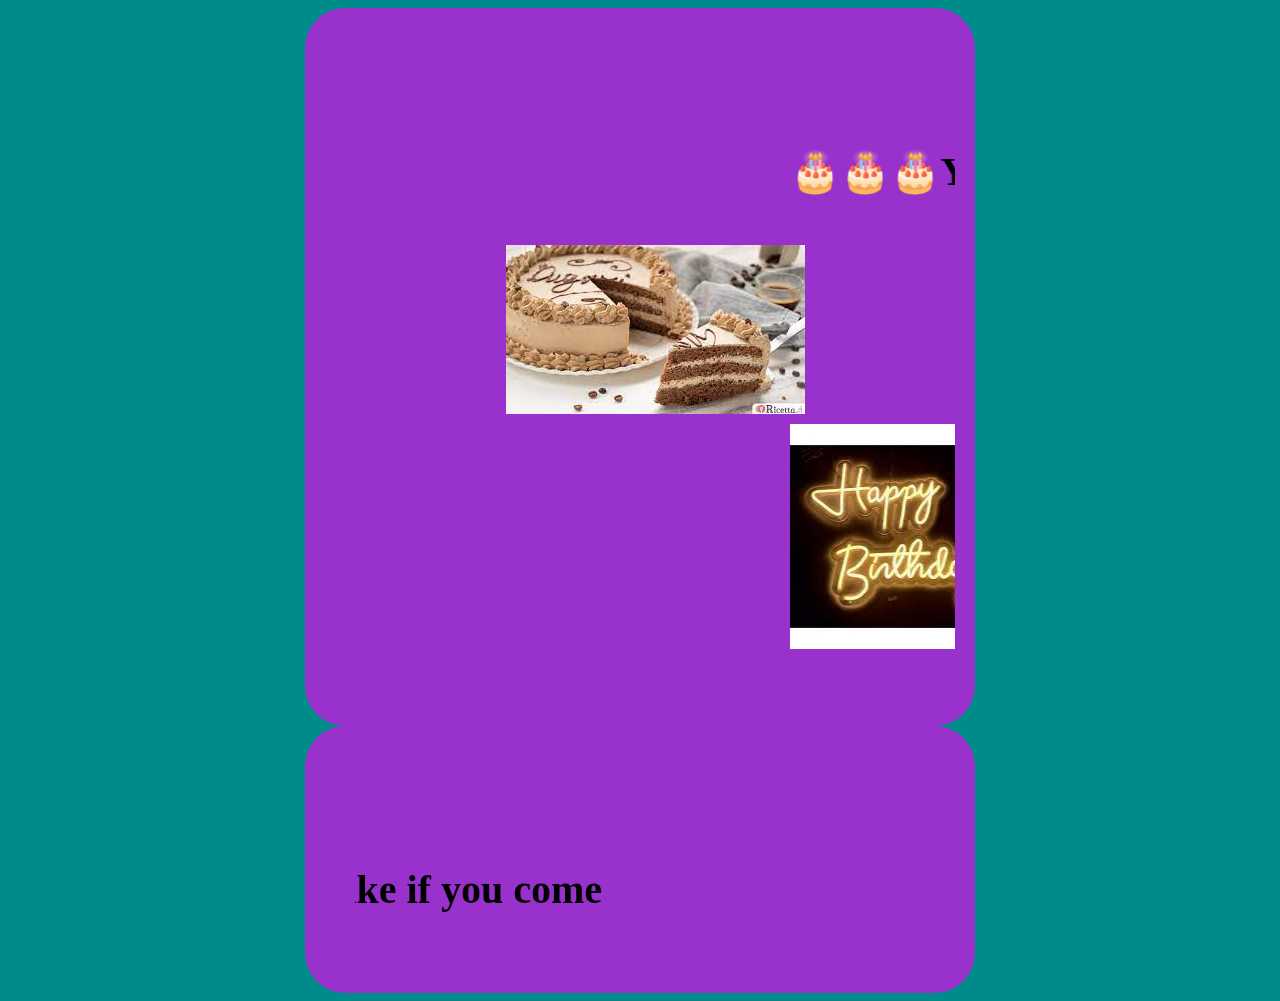
==== index.html @ fd368c4a "today I create an invite" ====
<!DOCTYPE html>
<html lang="en">
<head>
    <meta charset="UTF-8">
    <meta name="viewport" content="width=device-width, initial-scale=1.0">
    <title>my invitation</title>
</head>
<body>
   <div>
<h1>
    <p><marquee scrollamount="20" direction="left">🎂🎂🎂You are invitate to my birthday party🎂🎂🎂</marquee></p>
    <p><link rel="stylesheet" href="raphael.css"></p>
</h1>
<h1>
    <img src="download-1.jpg" alt="">
    <marquee scrollamount="20" direction=""><img src="download.jpg" alt=""></marquee>
</h1>

   </div> 
   <div>
       <h1>
           <p><marquee scrollamount="30" direction="right">I really like if you come</marquee></p>
       </h1>
   </div>
</body>
</html>
---- raphael.css ----
body{
background-color: darkcyan;

}

div{
background-color: darkorchid;
width: 600px;
text-align: center;
margin: auto;
padding: 100px 20px 30px 50px;
border-radius: 40px;
font-size: 20px;
}
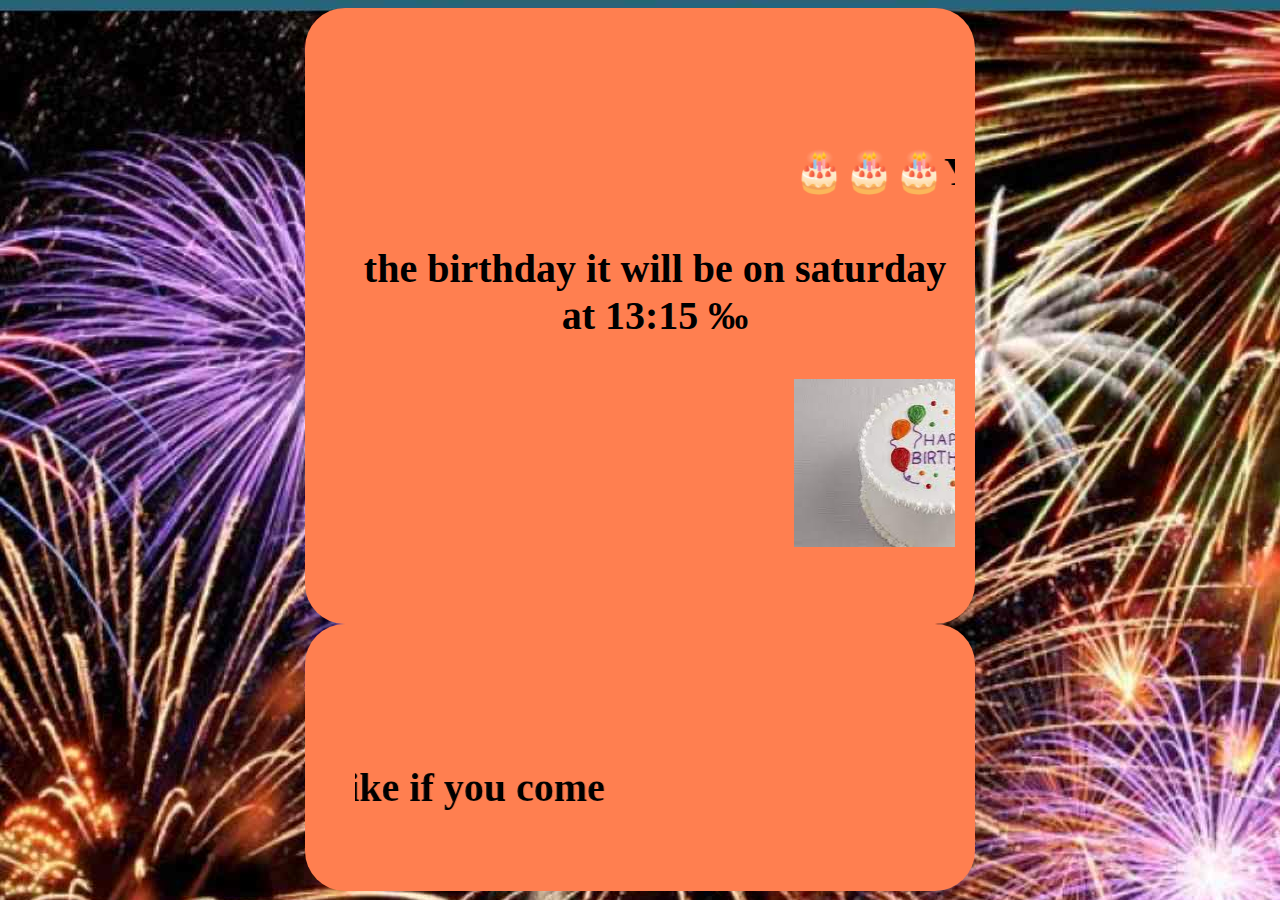
==== commit 104dcad9: "hi" ====
--- a/index.html
+++ b/index.html
@@ -4,22 +4,26 @@
     <meta charset="UTF-8">
     <meta name="viewport" content="width=device-width, initial-scale=1.0">
     <title>my invitation</title>
+    <link rel="stylesheet" href="raphael.css">
+    <link rel="stylesheet" href="https://cdn.jsdelivr.net/npm/bootstrap-icons@1.8.1/font/bootstrap-icons.css">
 </head>
 <body>
    <div>
 <h1>
     <p><marquee scrollamount="20" direction="left">🎂🎂🎂You are invitate to my birthday party🎂🎂🎂</marquee></p>
-    <p><link rel="stylesheet" href="raphael.css"></p>
+    <p>the birthday it will be on saturday at 13:15 ‰</p>
 </h1>
 <h1>
-    <img src="download-1.jpg" alt="">
     <marquee scrollamount="20" direction=""><img src="download.jpg" alt=""></marquee>
 </h1>
 
    </div> 
    <div>
        <h1>
-           <p><marquee scrollamount="30" direction="right">I really like if you come</marquee></p>
+           <p><marquee scrollamount="30" direction="right">🎉
+            <i class="bi bi-balloon"></i>
+               I really like if you come
+            </marquee></p>
        </h1>
    </div>
 </body>
--- a/raphael.css
+++ b/raphael.css
@@ -1,10 +1,10 @@
 body{
-background-color: darkcyan;
+background-image: url(fuochi.jpg);
 
 }
 
 div{
-background-color: darkorchid;
+background-color: coral;
 width: 600px;
 text-align: center;
 margin: auto;
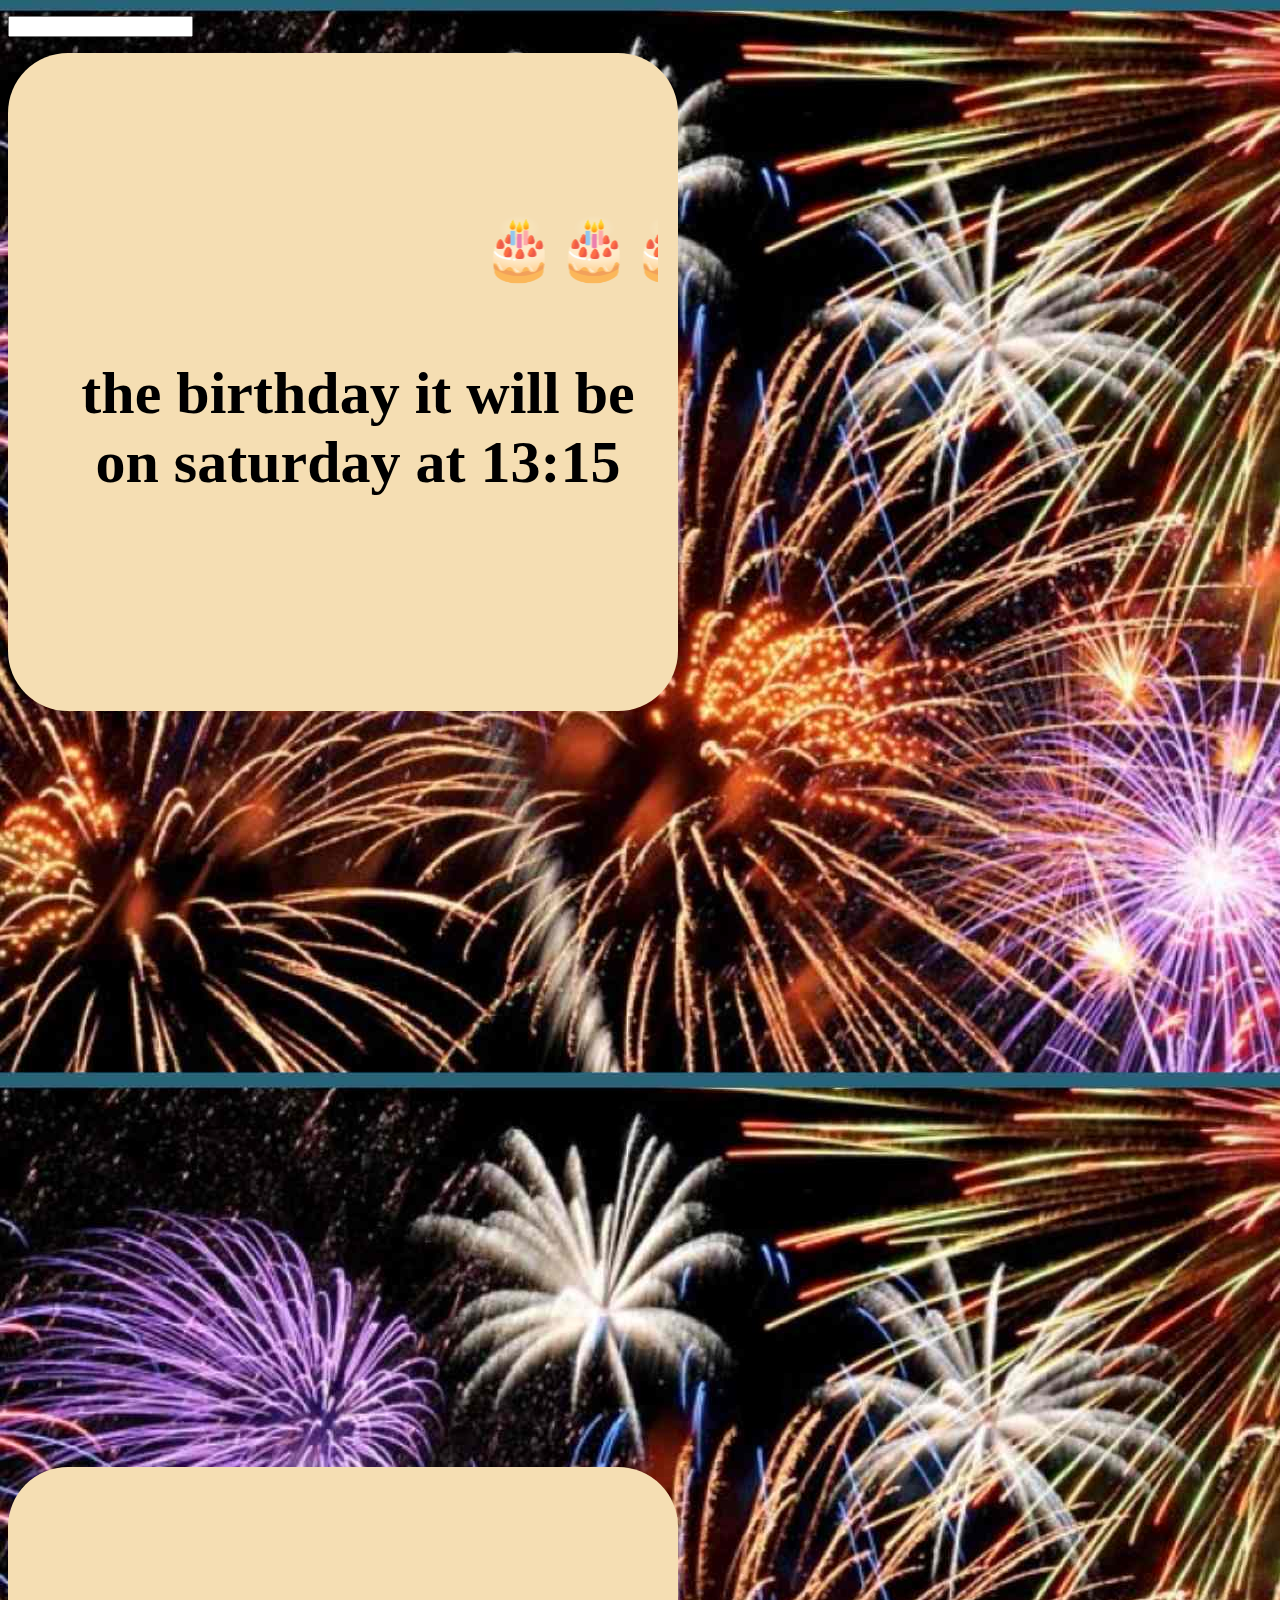
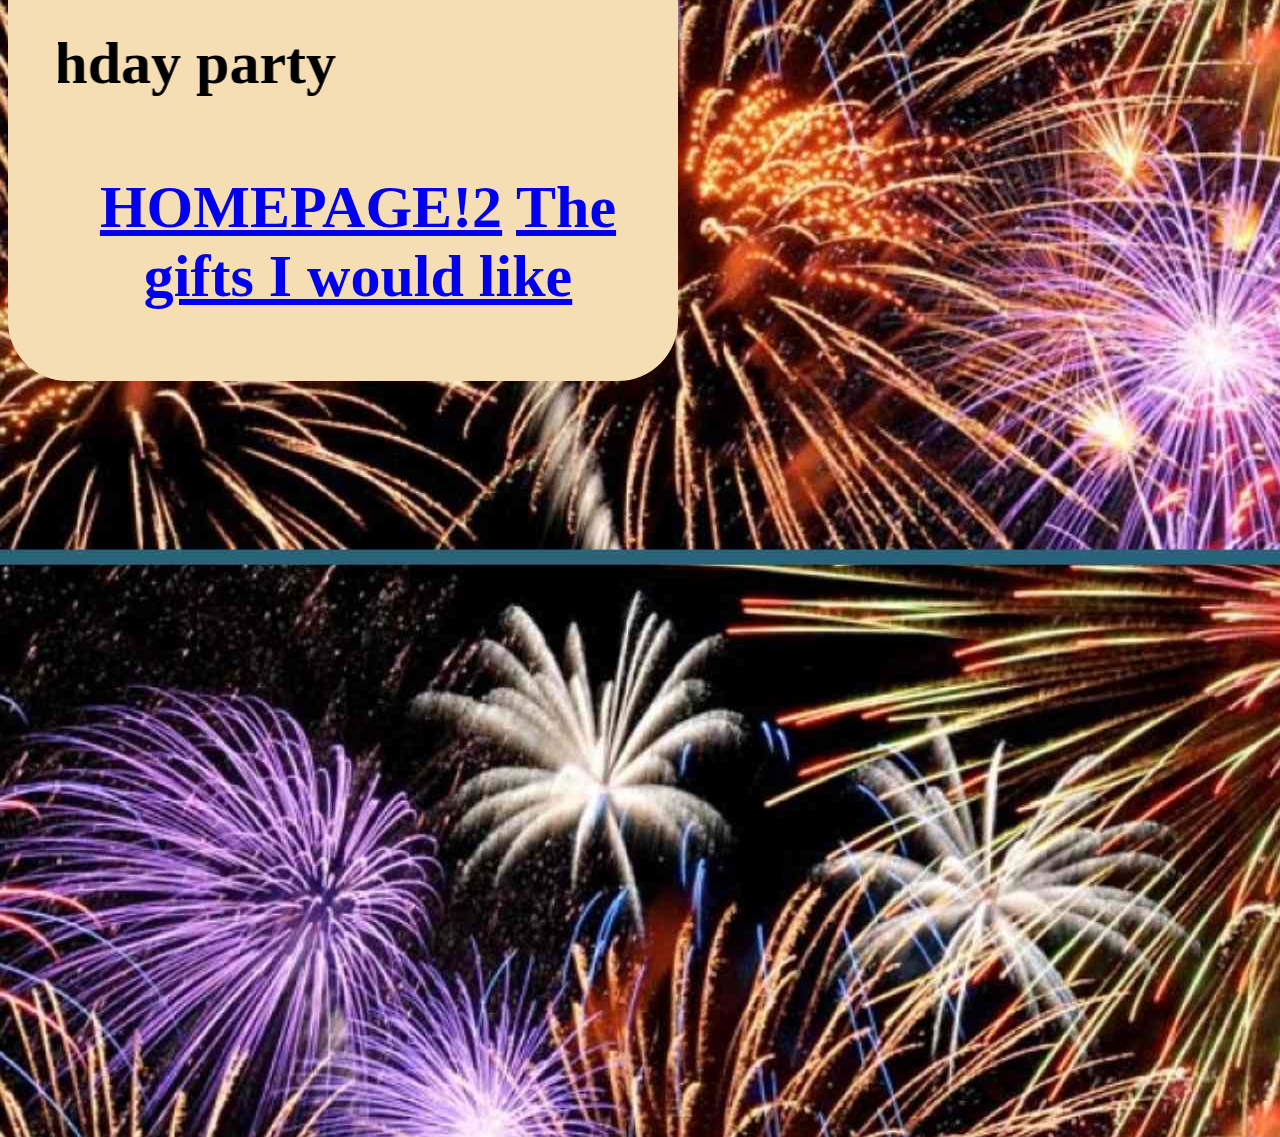
==== commit 7c05101c: "mi birthay" ====
--- a/index.html
+++ b/index.html
@@ -8,10 +8,13 @@
     <link rel="stylesheet" href="https://cdn.jsdelivr.net/npm/bootstrap-icons@1.8.1/font/bootstrap-icons.css">
 </head>
 <body>
+    <p>
+        <input type="text">
+    </p>
    <div>
 <h1>
-    <p><marquee scrollamount="20" direction="left">🎂🎂🎂You are invitate to my birthday party🎂🎂🎂</marquee></p>
-    <p>the birthday it will be on saturday at 13:15 ‰</p>
+    <p><marquee scrollamount="20" direction="left">🎂🎂🎂the present are not mandatory but the important is if you come🎂🎂🎂</marquee></p>
+    <p>the birthday it will be on saturday at 13:15 </p>
 </h1>
 <h1>
     <marquee scrollamount="20" direction=""><img src="download.jpg" alt=""></marquee>
@@ -22,8 +25,10 @@
        <h1>
            <p><marquee scrollamount="30" direction="right">🎉
             <i class="bi bi-balloon"></i>
-               I really like if you come
+               I really like if you come to my birthday party
             </marquee></p>
+            <a href="homepage.html">HOMEPAGE!2</a>
+            <a href="gifts.html">The gifts I would like</a>
        </h1>
    </div>
 </body>
--- a/raphael.css
+++ b/raphael.css
@@ -4,11 +4,12 @@
 }
 
 div{
-background-color: coral;
+background-color: darkgreen;
 width: 600px;
+background-color: wheat;
 text-align: center;
-margin: auto;
+margin-block-end: 20cm;
 padding: 100px 20px 30px 50px;
-border-radius: 40px;
-font-size: 20px;
+border-radius: 60px;
+font-size: 30px;
 }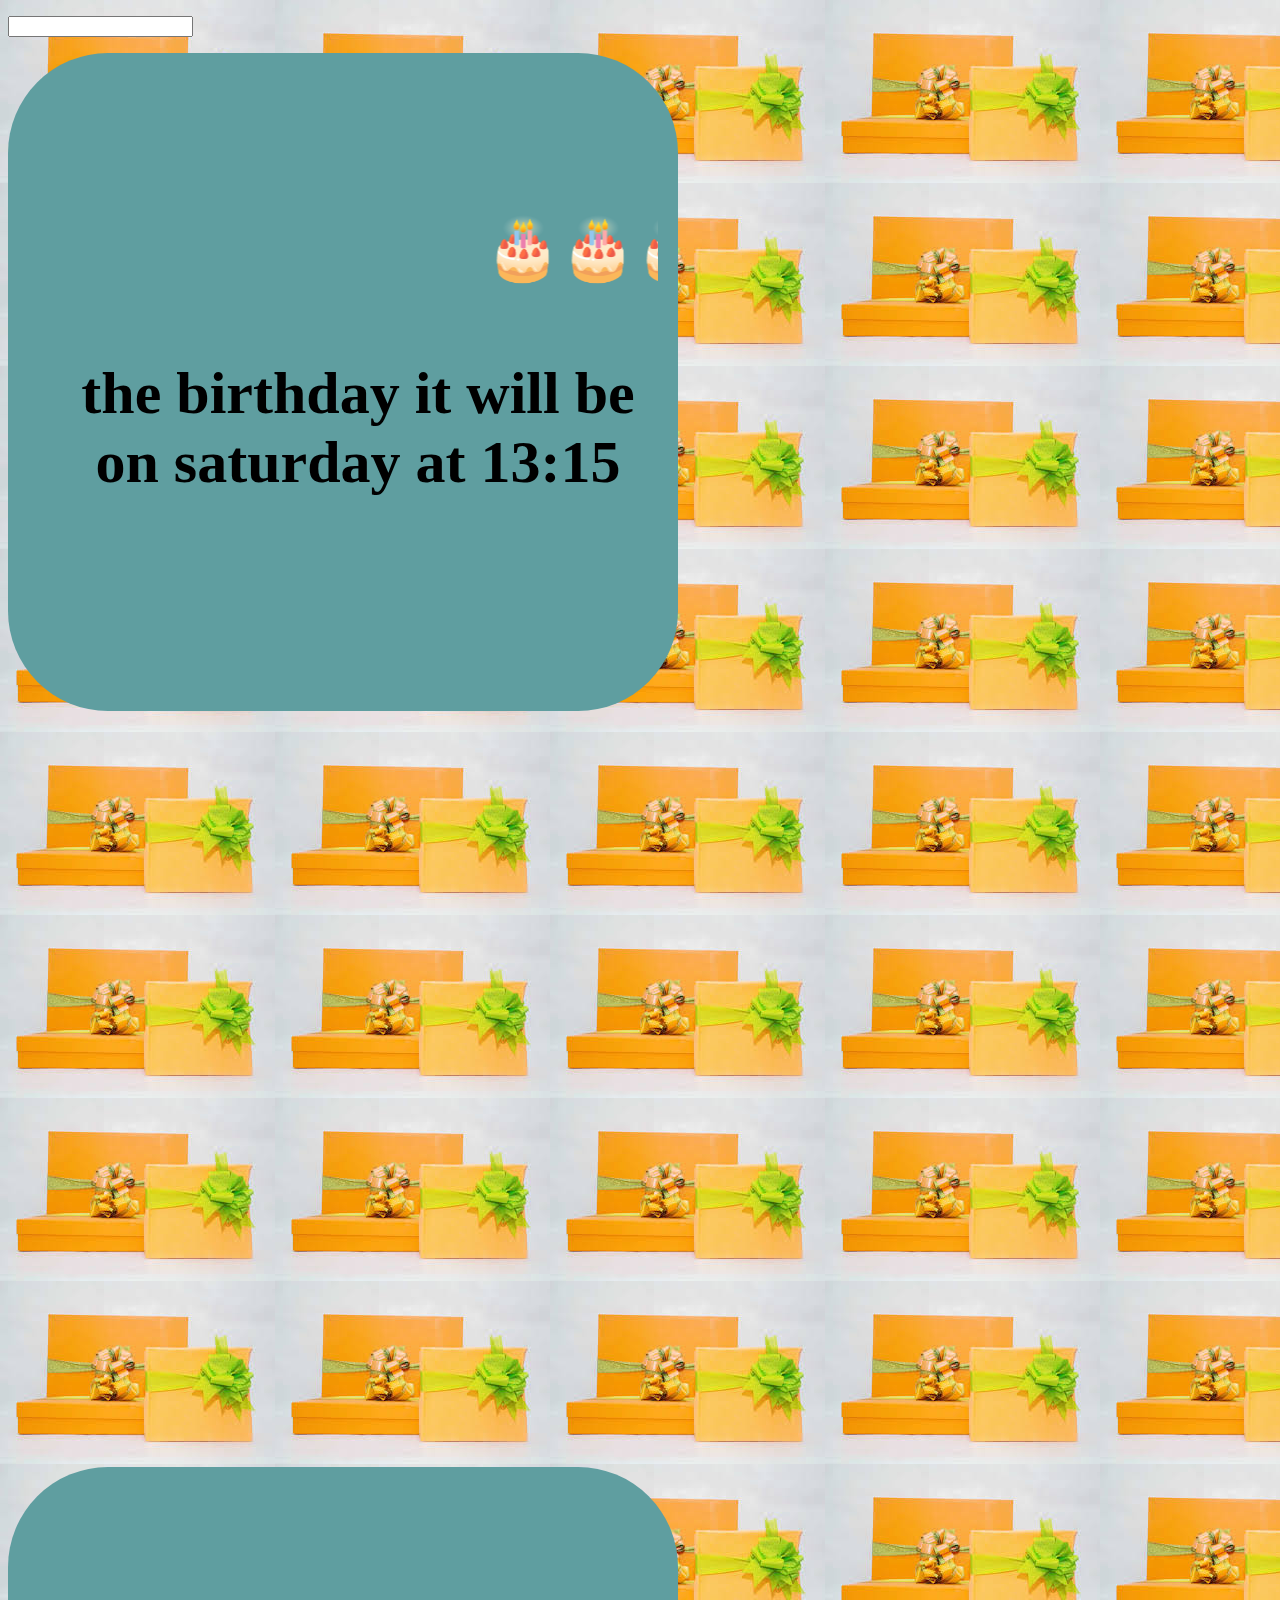
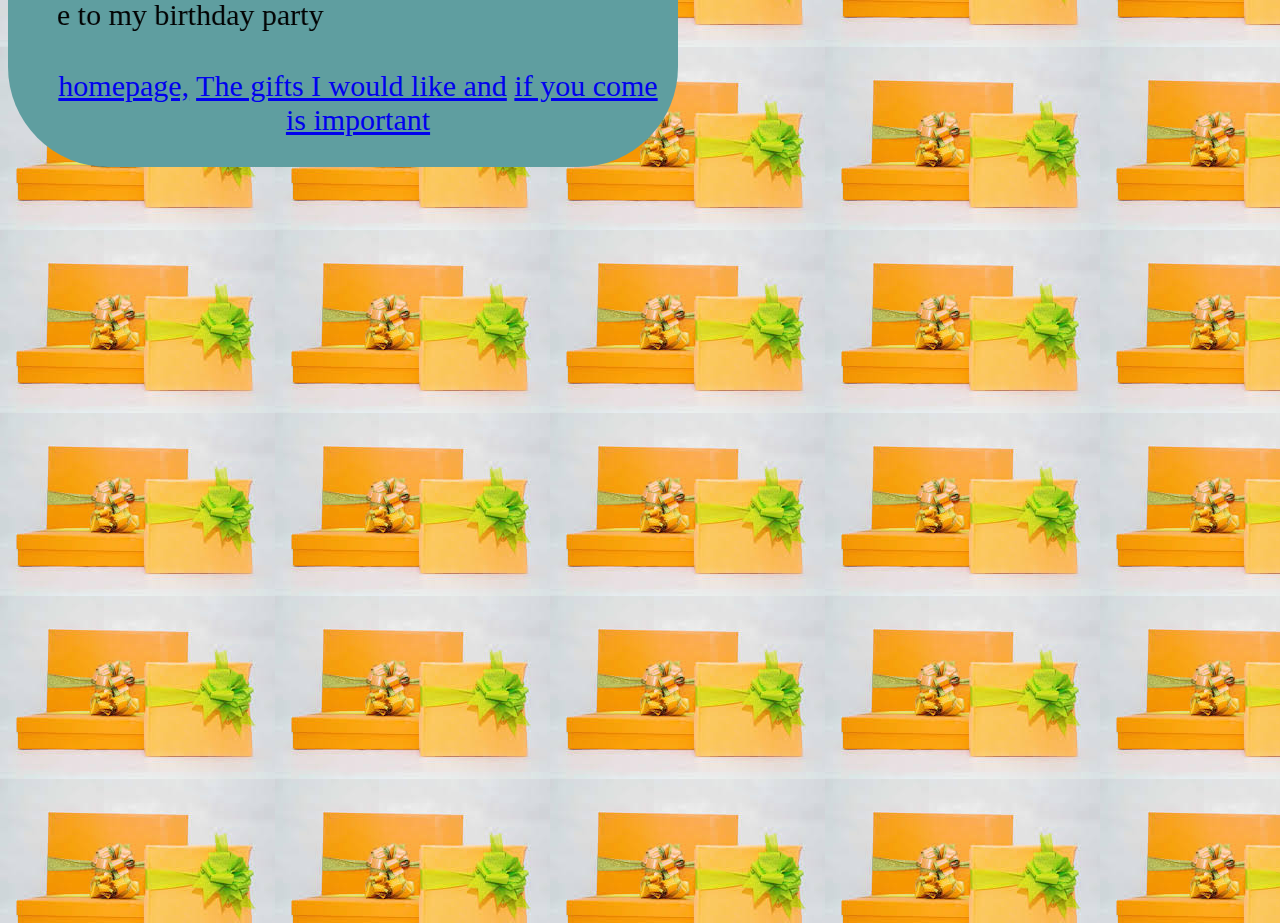
==== commit 2a1927be: "hi" ====
--- a/index.html
+++ b/index.html
@@ -22,14 +22,13 @@
 
    </div> 
    <div>
-       <h1>
            <p><marquee scrollamount="30" direction="right">🎉
             <i class="bi bi-balloon"></i>
                I really like if you come to my birthday party
             </marquee></p>
-            <a href="homepage.html">HOMEPAGE!2</a>
-            <a href="gifts.html">The gifts I would like</a>
-       </h1>
+            <a href="homepage.html">homepage,</a>
+            <a href="gifts.html">The gifts I would like and</a>
+            <a href="schedul.html">if you come is important</a>
    </div>
 </body>
 </html>--- a/raphael.css
+++ b/raphael.css
@@ -1,15 +1,15 @@
 body{
-background-image: url(fuochi.jpg);
+background-image: url(present.jpg);
 
 }
 
 div{
 background-color: darkgreen;
 width: 600px;
-background-color: wheat;
+background-color: cadetblue;
 text-align: center;
 margin-block-end: 20cm;
 padding: 100px 20px 30px 50px;
-border-radius: 60px;
+border-radius: 100px;
 font-size: 30px;
 }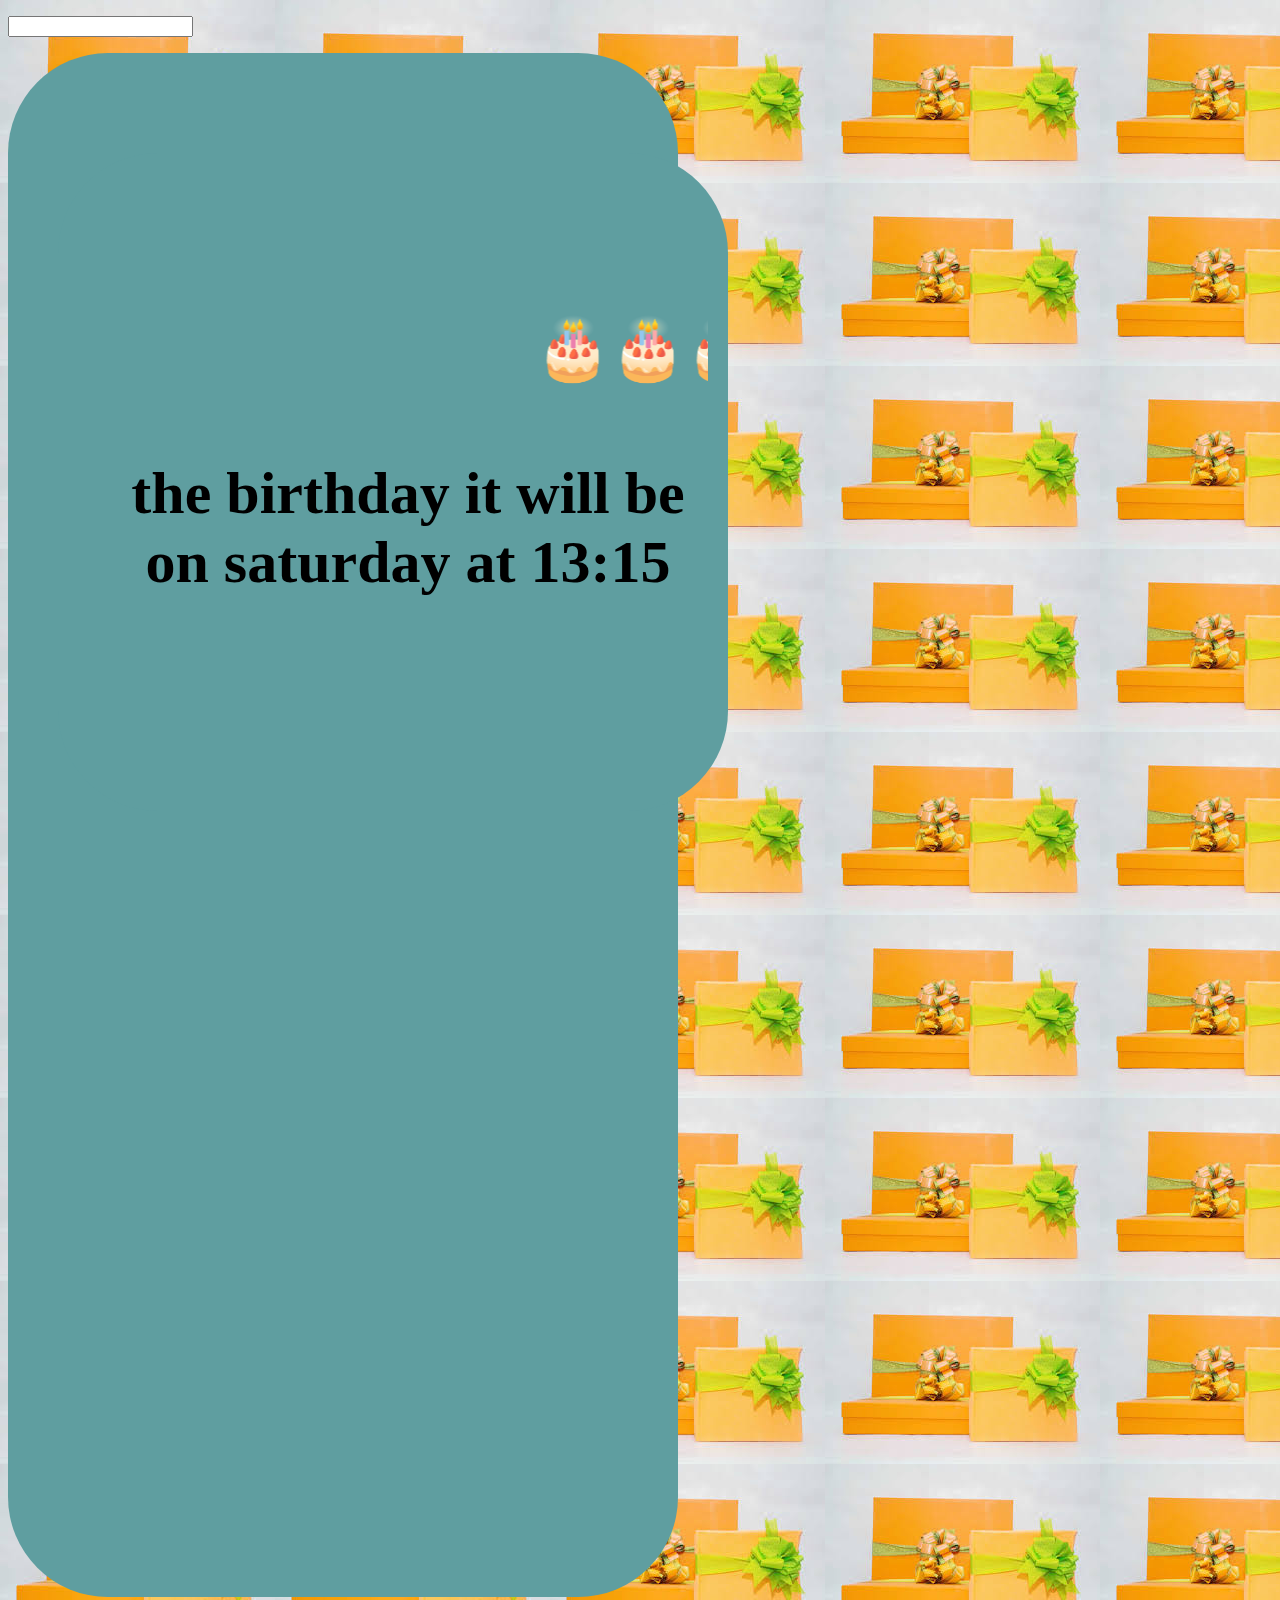
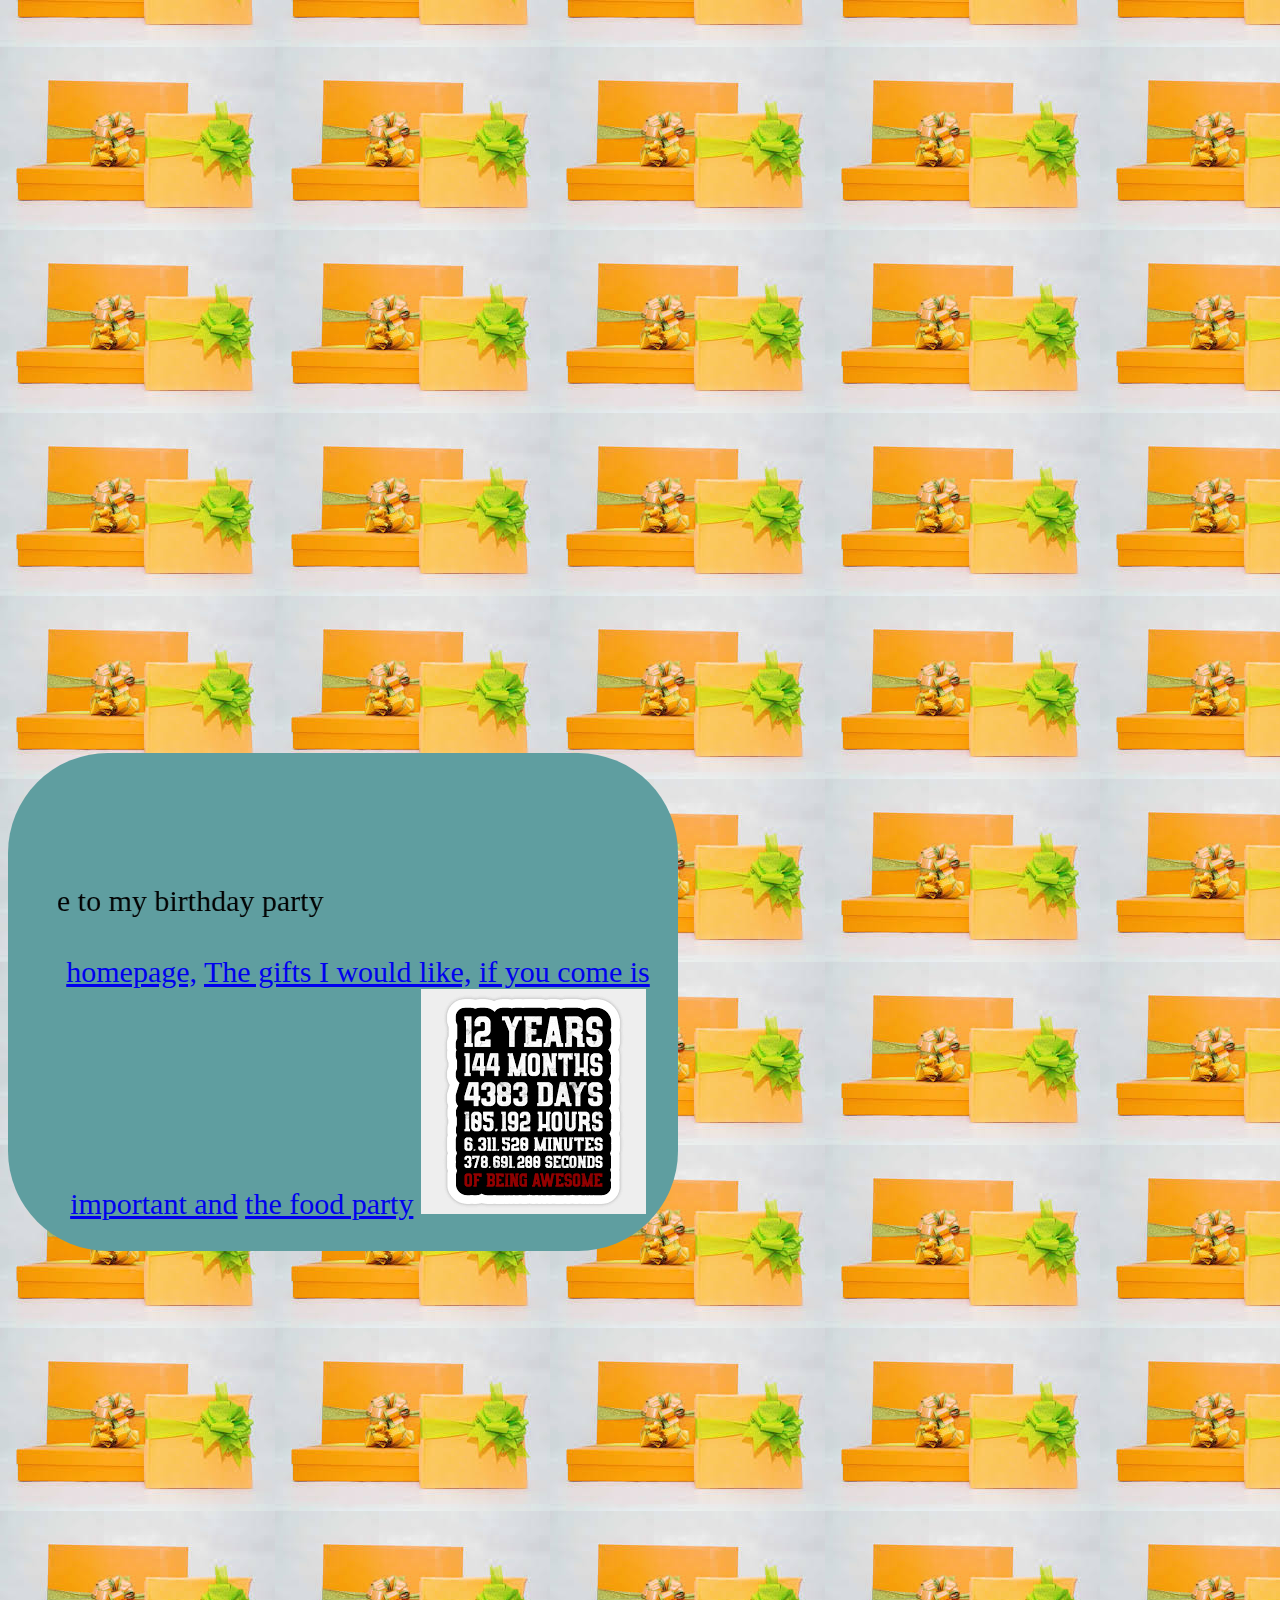
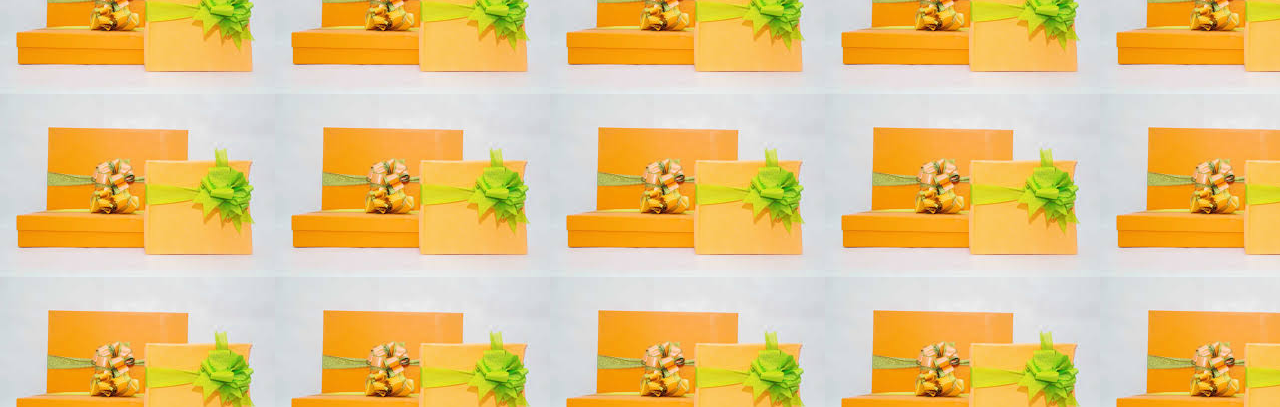
==== commit cb5ecadb: "hi" ====
--- a/index.html
+++ b/index.html
@@ -1,5 +1,6 @@
 <!DOCTYPE html>
 <html lang="en">
+
 <head>
     <meta charset="UTF-8">
     <meta name="viewport" content="width=device-width, initial-scale=1.0">
@@ -7,28 +8,39 @@
     <link rel="stylesheet" href="raphael.css">
     <link rel="stylesheet" href="https://cdn.jsdelivr.net/npm/bootstrap-icons@1.8.1/font/bootstrap-icons.css">
 </head>
+
 <body>
     <p>
         <input type="text">
     </p>
-   <div>
-<h1>
-    <p><marquee scrollamount="20" direction="left">🎂🎂🎂the present are not mandatory but the important is if you come🎂🎂🎂</marquee></p>
-    <p>the birthday it will be on saturday at 13:15 </p>
-</h1>
-<h1>
-    <marquee scrollamount="20" direction=""><img src="download.jpg" alt=""></marquee>
-</h1>
+ <div class="ciao">
+    <div>
+        <h1>
+            <p>
+                <marquee scrollamount="20" direction="left">🎂🎂🎂the present are not mandatory but the important is if
+                    you come🎂🎂🎂</marquee>
+            </p>
+            <p>the birthday it will be on saturday at 13:15 </p>
+        </h1>
+        <h1>
+            <marquee scrollamount="20" direction=""><img src="download.jpg" alt=""></marquee>
+        </h1>
 
-   </div> 
-   <div>
-           <p><marquee scrollamount="30" direction="right">🎉
-            <i class="bi bi-balloon"></i>
-               I really like if you come to my birthday party
-            </marquee></p>
-            <a href="homepage.html">homepage,</a>
-            <a href="gifts.html">The gifts I would like and</a>
-            <a href="schedul.html">if you come is important</a>
-   </div>
+    </div>
+ </div>
+    <div>
+        <p>
+            <marquee scrollamount="30" direction="right">🎉
+                <i class="bi bi-balloon"></i>
+                I really like if you come to my birthday party
+            </marquee> 
+        </p>
+        <a href="homepage.html">homepage,</a>
+        <a href="gifts.html">The gifts I would like,</a>
+        <a href="schedul.html">if you come is important and</a>
+        <a href="food.html">the food party</a>
+        <img src="party.png" alt="">
+    </div>
 </body>
+
 </html>--- a/raphael.css
+++ b/raphael.css
@@ -4,7 +4,7 @@
 }
 
 div{
-background-color: darkgreen;
+    background-color: darkgreen;
 width: 600px;
 background-color: cadetblue;
 text-align: center;
@@ -12,4 +12,25 @@
 padding: 100px 20px 30px 50px;
 border-radius: 100px;
 font-size: 30px;
-}+}
+
+.ciao{
+    animation: blink 4s infinite;
+}
+@keyframes blink{
+    0%{
+    opacity: 1;
+    font-size: 5vh;
+    }
+    50%{
+        opacity: 0;
+        font-size: 10vh;
+    }
+    100%{
+    opacity: 1;
+    font-size: 5vh;
+    }
+
+}
+
+    